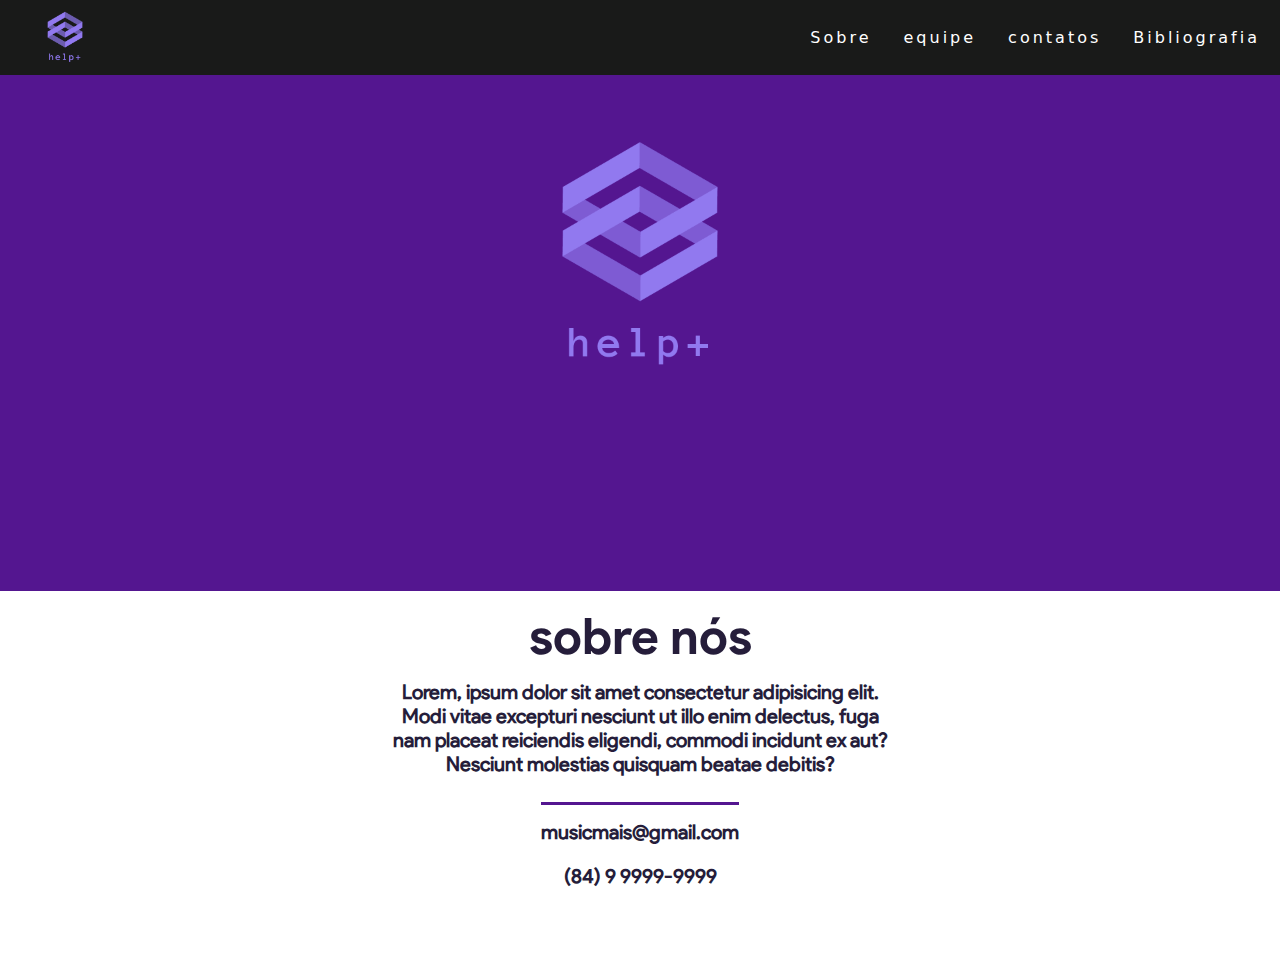
==== pages/about.html @ da0d7332 "Add files via upload" ====
<!DOCTYPE html>
<html lang="en">
<head>
  <meta charset="UTF-8">
  <meta http-equiv="X-UA-Compatible" content="IE=edge">
  <meta name="viewport" content="width=device-width, initial-scale=1.0">
  <link rel="stylesheet" href="/styles/css/about.css">
  <link rel="icon" href="/styles/images/icones/logo_transparent.png">
  <title>music+</title>
</head>

<body>
  
  <header>
    <nav>
      <div><a href="/index.html"><img src="/styles/images/icones/logo_transparent.png" alt="" class="logo"></a></div>
      <div class="mobile-menu">
        <div class="line1"></div>
        <div class="line2"></div>
        <div class="line3"></div>
      </div>
      <ul class="nav-list">
        <li><a href="/pages/about.html" class="pages">Sobre</a></li>
        <li><a href="" class="pages">equipe</a></li>
        <li><a href="" class="pages">contatos</a></li>
        <li><a href="" class="pages">Bibliografia</a></li>
      </ul>
    </nav>
  </header>

  <section id="section">
    <div class="container">
      <div class="up-side">
        <div class="image-box">
          <img class="image" src="/styles/images/icones/logo_transparent.png" alt="">
        </div>
      </div>
      <div class="down-side">
        <div class="elements">
         <div class="titulo">sobre nós</div>

         <div class="description">Lorem, ipsum dolor sit amet consectetur adipisicing elit. Modi vitae excepturi nesciunt ut illo enim delectus, fuga nam placeat reiciendis eligendi, commodi incidunt ex aut? Nesciunt molestias quisquam beatae debitis?</div>
        </div>
        
        <div class="contatos">
          <p>musicmais@gmail.com</p>
          <p class="number">(84) 9 9999-9999</p>
        </div>
      </div> 
    </div>
  </section>

  <footer></footer>

  <script src="/main.js"></script>

</body>

</html>
---- styles/css/about.css ----
@font-face {
  font-family: modern;
  src: url(/styles/fonts/Product\ Sans\ Regular.ttf);
}

@font-face {
  font-family: media;
  src: url(/styles/fonts/Product\ Sans\ Bold.ttf);
}

@font-face {
  font-family: destaque;
  src: url(/styles/fonts/Product\ Sans\ Regular.ttf);
}

body {
  margin: 0;
  font-family: 'modern';
  box-sizing: border-box;
}

/*HEADER*/
.pages {
  color: #fff;
  text-decoration: none;
  transition: 0.3s;
}

.pages:hover {
  opacity: 0.7;
}

.logo {
  width: 90px;
  margin-left: 20px;
}

nav {
  display: flex;
  position: fixed;
  left: 0;
  right: 0;
  top: 0;
  justify-content: space-between;
  align-items: center;
  font-family: system-ui, -apple-system, Helvetica, Arial, sans-serif;
  background: #191A19;
  height: 75px;
}

.nav-list {
  list-style: none;
  display: flex;
  margin-right: 20px;
}

.nav-list li {
  letter-spacing: 3px;
  margin-left: 32px;
}

.mobile-menu {
  display: none;
  cursor: pointer;
}

.mobile-menu div {
  width: 32px;
  height: 2px;
  background: #fff;
  margin: 8px;
  transition: 0.3s;
}

/*HEADER*/

/*SECTION*/

.up-side {
  width: 100%;
  height: 60vh;
  padding-bottom: 4%;
  background-color: #541690;
}

.image {
  display: block;
  width: 400px;
  padding-top: 50px;
  margin-left: auto;
  margin-right: auto;
}

.down-side {
  width: 100%;
  height: 40vh;
  background-color: #ffffff;
}

.elements {
  text-align: center;
  margin-top: 1%;
}

.titulo {
  margin-top: 15px;
  font-size: 50px;
  font-family: 'media';
  color: #251D3A;
  font-weight: 600;
}

.description {
  font-size: 20px;
  font-family: 'modern';
  font-weight: bold;
  margin-top: 1%;
  width: 40%;
  margin-left: auto;
  margin-right: auto;
  color: #251D3A;
}

.contatos {
  width: max-content;
  margin-left: auto;
  margin-right: auto;
  margin-top: 2%;
  border-top: 3px solid #541690;
}

.contatos p {
  font-size: 20px;
  margin-top: 8%;
  font-family: 'modern';
  font-weight: bold;
  text-align: center;
  color: #251D3A;
}

.number {
  padding-bottom: 30px;
}

/* RESPONSIVE */

@media (max-width: 999px) {
  body {
    overflow-x: hidden;
  }

  .nav-list {
    position: absolute;
    top: 8vh;
    right: 0;
    width: 43vw;
    height: 92vh;
    flex-direction: column;
    align-items: center;
    justify-content: space-around;
    transform: translateX(100%);
    transition: transform 0.3s ease-in;
    margin-right: 0px;
    margin-right: 0px;
  }

  .nav-list li {
    margin-left: 0;
    opacity: 0;
  }

  .mobile-menu {
    display: block;
  }

  .contatos {
    margin-top: 5%;
  }

  .description {
    width: 80%;
    font-size: 10px;
  }

  .image {
    width: 200px;
  }

  .up-side {
    height: 35vh;
  }

  .titulo {
    font-size: 35px;
  }

  .contatos p {
    font-size: 10px;
  }

}

.nav-list.active {
  transform: translateX(0);
  background: #191A19;
}

@keyframes navLinkFade {
  from {
    opacity: 0;
    transform: translateX(50px);
  }

  to {
    opacity: 1;
    transform: translateX(0);
  }
}

.mobile-menu.active .line1 {
  transform: rotate(-45deg) translate(-8px, 8px);
}

.mobile-menu.active .line2 {
  opacity: 0;
}

.mobile-menu.active .line3 {
  transform: rotate(45deg) translate(-5px, -7px);
}


/* RESPONSIVE */
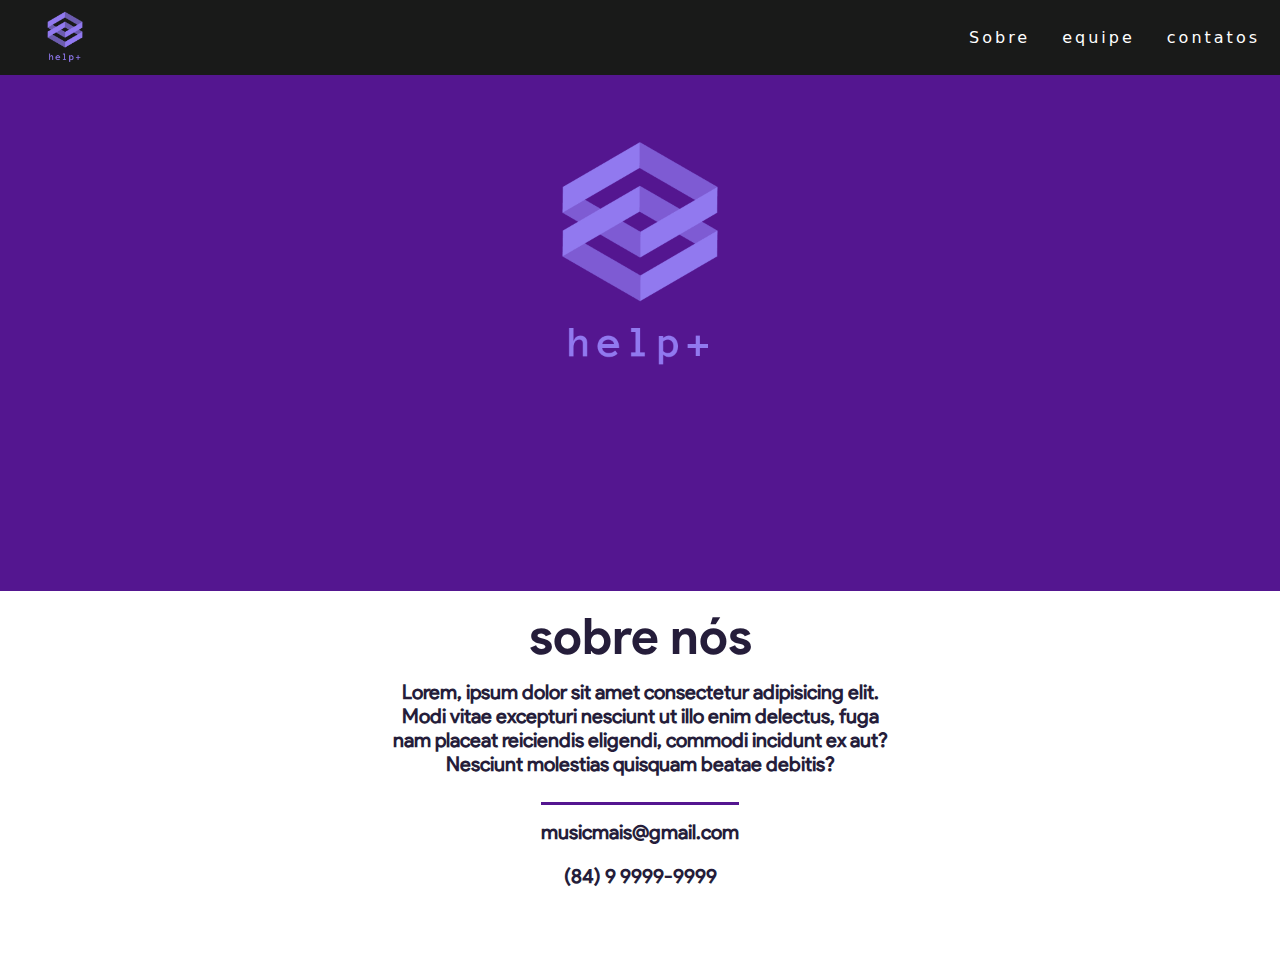
==== commit 8e0a7206: "Add files via upload" ====
--- a/pages/about.html
+++ b/pages/about.html
@@ -21,9 +21,8 @@
       </div>
       <ul class="nav-list">
         <li><a href="/pages/about.html" class="pages">Sobre</a></li>
-        <li><a href="" class="pages">equipe</a></li>
-        <li><a href="" class="pages">contatos</a></li>
-        <li><a href="" class="pages">Bibliografia</a></li>
+        <li><a href="/pages/group.html" class="pages">equipe</a></li>
+        <li><a href="/pages/contact.html" class="pages">contatos</a></li>
       </ul>
     </nav>
   </header>
